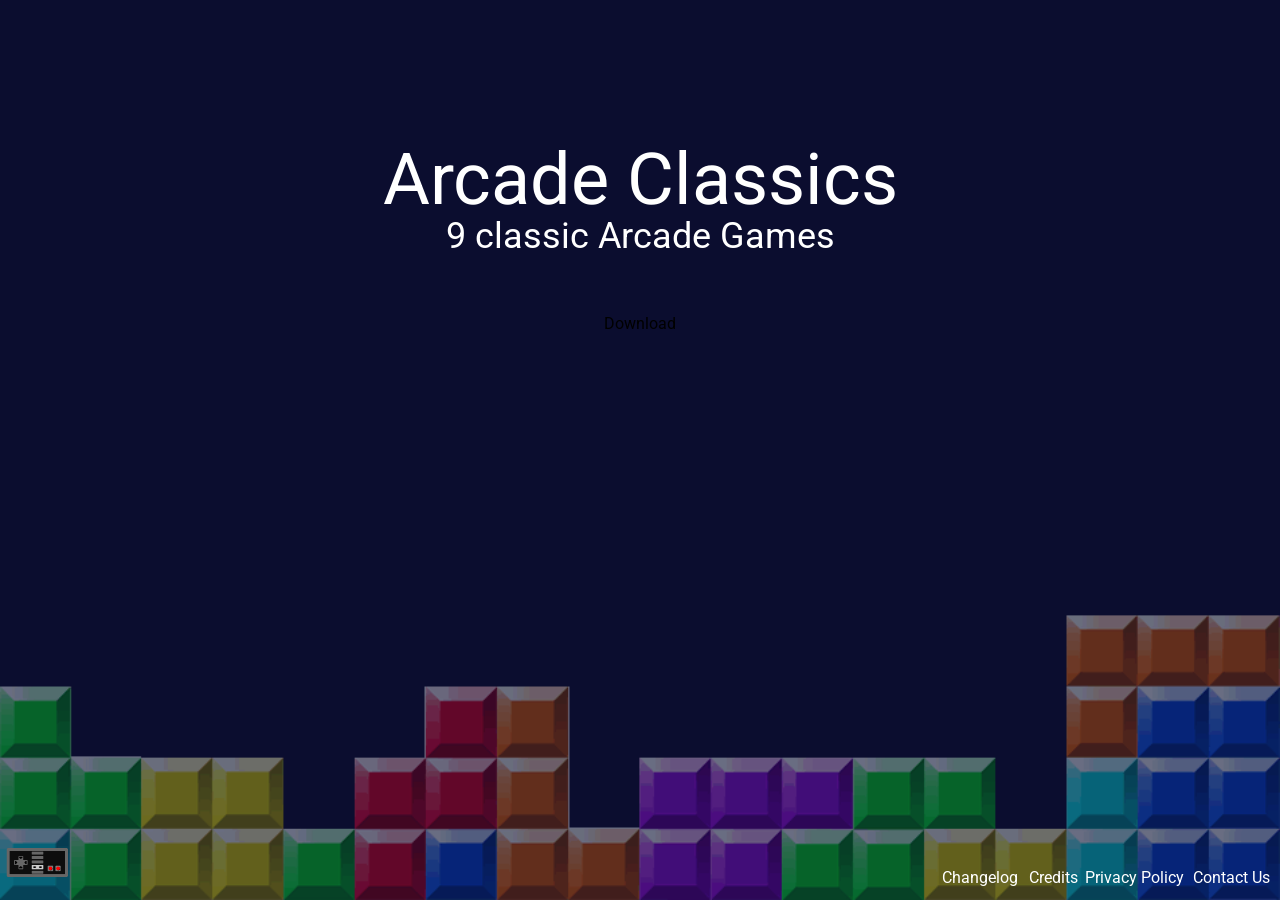
==== index.html @ bcf43526 "Converted to vanilla html website" ====
<!DOCTYPE html>
<html class="whlitmlp idc0_344" lang="en">
  <head>
    <meta http-equiv="content-type" content="text/html; charset=UTF-8" />
    <meta charset="UTF-8" />
    <meta name="viewport" content="width=device-width, initial-scale=1" />
    <meta name="description" content="Welcome to Arcade Classics - a free browser extension with 9 games to play!" />
    <meta name="keywords" content="game, fun, browser, chrome-extension, extension, arcade, classic, arcade-classic" />
    <link rel="icon" href="icon.png" />
    <title>Arcade Classics</title>
    <link href="main.css" rel="stylesheet" />
  </head>
  <body>
    <img class="absolute opacity-40 z-0 bottom-0 object-cover w-screen z-back" src="tetris.png" alt="Background" />
    <div class="panel-1 -right-4 z-10 bg-opacity-90 m-0 h-auto w-screen h-screen">
      <div>
        <h1 class="text-center text-7xl pt-36">Arcade Classics</h1>
        <h1 class="text-center text-4xl">9 classic Arcade Games</h1>
      </div>
      <div class="mt-12 flex justify-center">
        <a
          class="MuiButton-root MuiButton-contained MuiButton-containedPrimary MuiButton-sizeLarge MuiButton-containedSizeLarge MuiButtonBase-root m-2 text-black css-1gwc2q9"
          tabindex="0"
          href="https://chrome.google.com/webstore/detail/arcade-classics/gokcmhknbfbkchaljcbjloaebnoblcnd">
          Download
        </a>
      </div>
    </div>
    <img src="icon.png" alt="Icon" class="icon" />
    <a class="changelog hvr-float" href="https://arcade-classics.github.io/changelog"> Changelog </a>
    <a class="credits hvr-float" href="https://arcade-classics.github.io/credits"> Credits </a>
    <a class="privacy hvr-float" href="https://arcade-classics.github.io/privacy"> Privacy Policy </a>
    <a class="contact hvr-float" href="mailto:thearcadeclassics@gmail.com?subject=Arcade Classics Support Request" rel="noreferrer" target="_blank"> Contact Us </a>
  </body>
</html>
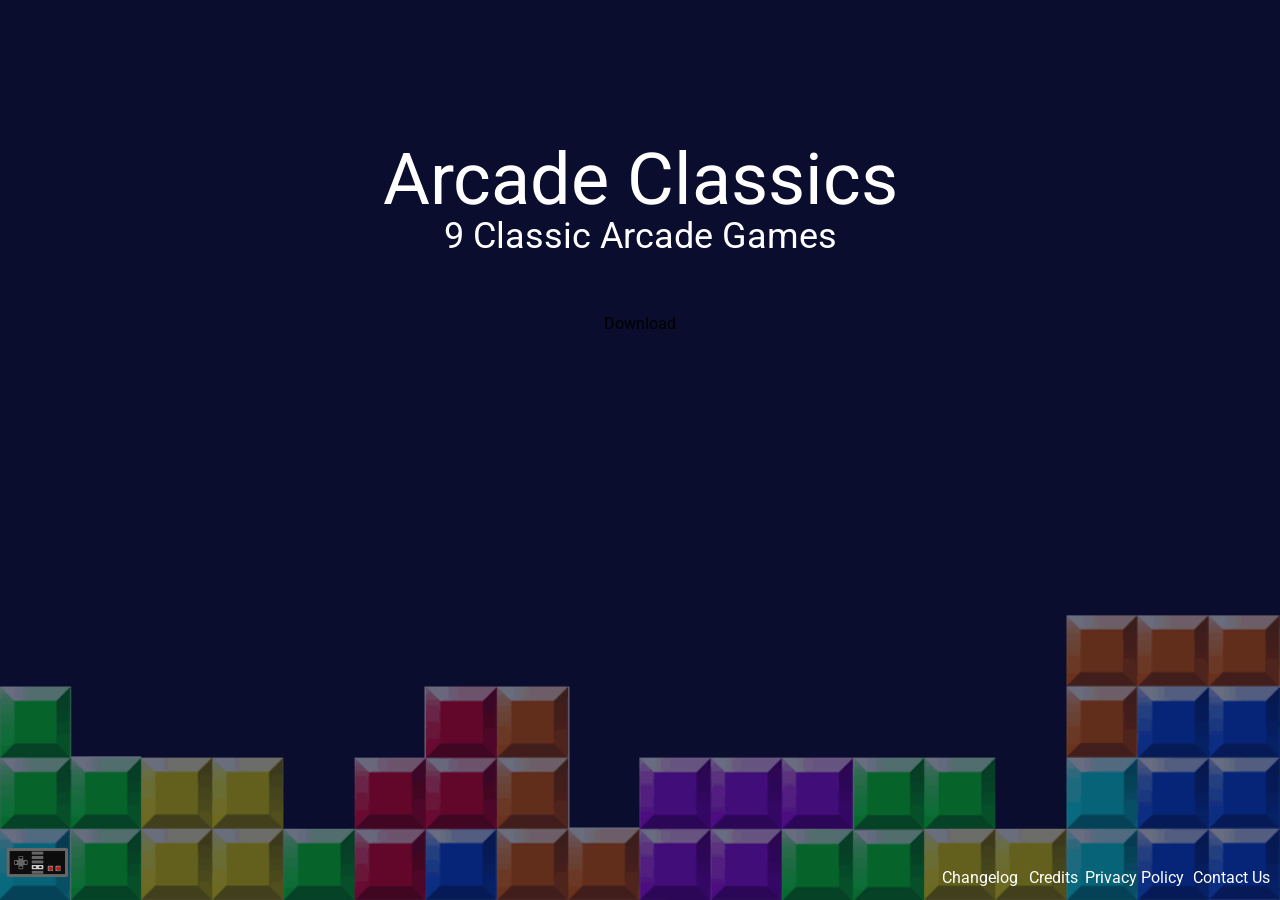
==== commit 32111b5f: "Updated site meta tags" ====
--- a/index.html
+++ b/index.html
@@ -1,11 +1,14 @@
 <!DOCTYPE html>
 <html class="whlitmlp idc0_344" lang="en">
   <head>
-    <meta http-equiv="content-type" content="text/html; charset=UTF-8" />
-    <meta charset="UTF-8" />
     <meta name="viewport" content="width=device-width, initial-scale=1" />
-    <meta name="description" content="Welcome to Arcade Classics - a free browser extension with 9 games to play!" />
-    <meta name="keywords" content="game, fun, browser, chrome-extension, extension, arcade, classic, arcade-classic" />
+    <meta name="title" content="Arcade Classics">
+    <meta name="description" content="Welcome to Arcade Classics - a free browser extension with 9 games to play!">
+    <meta name="keywords" content="game, fun, browser, chrome-extension, extension, arcade, classic, arcade-classics">
+    <meta name="robots" content="index, follow">
+    <meta http-equiv="Content-Type" content="text/html; charset=utf-8">
+    <meta name="language" content="English">
+    <meta name="author" content="Hugo Maxted (https://github.com/Hugo-Maxted)">
     <link rel="icon" href="icon.png" />
     <title>Arcade Classics</title>
     <link href="main.css" rel="stylesheet" />
@@ -15,7 +18,7 @@
     <div class="panel-1 -right-4 z-10 bg-opacity-90 m-0 h-auto w-screen h-screen">
       <div>
         <h1 class="text-center text-7xl pt-36">Arcade Classics</h1>
-        <h1 class="text-center text-4xl">9 classic Arcade Games</h1>
+        <h1 class="text-center text-4xl">9 Classic Arcade Games</h1>
       </div>
       <div class="mt-12 flex justify-center">
         <a
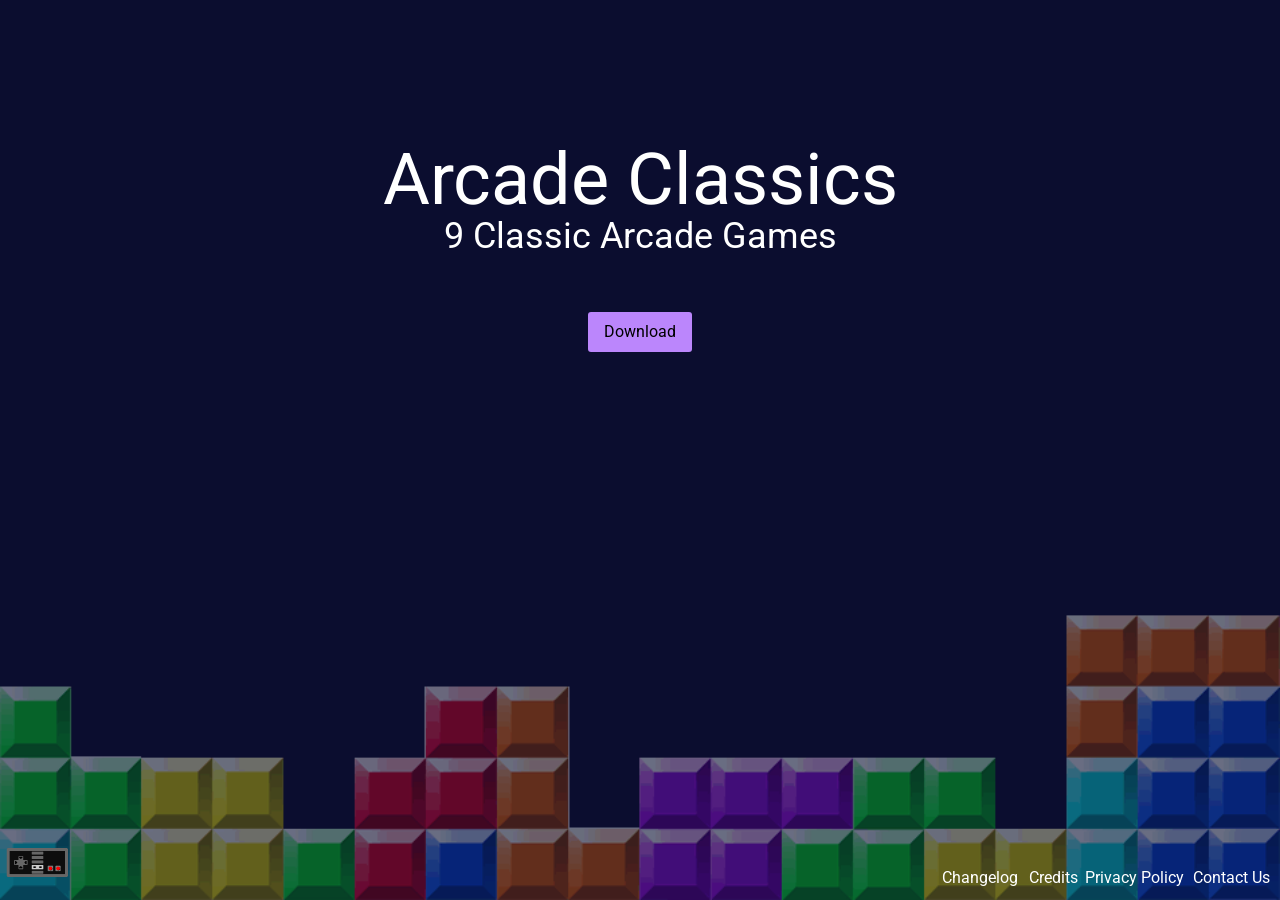
==== commit b8b5e2af: "Minor updates" ====
--- a/index.html
+++ b/index.html
@@ -2,16 +2,26 @@
 <html class="whlitmlp idc0_344" lang="en">
   <head>
     <meta name="viewport" content="width=device-width, initial-scale=1" />
-    <meta name="title" content="Arcade Classics">
-    <meta name="description" content="Welcome to Arcade Classics - a free browser extension with 9 games to play!">
-    <meta name="keywords" content="game, fun, browser, chrome-extension, extension, arcade, classic, arcade-classics">
-    <meta name="robots" content="index, follow">
-    <meta http-equiv="Content-Type" content="text/html; charset=utf-8">
-    <meta name="language" content="English">
-    <meta name="author" content="Hugo Maxted (https://github.com/Hugo-Maxted)">
+    <meta http-equiv="Content-Type" content="text/html; charset=utf-8" />
+    <meta name="robots" content="index, follow" />
+    <meta name="language" content="English" />
+    <meta name="title" content="Arcade Classics" />
+    <meta name="description" content="Welcome to Arcade Classics - a free browser extension with 9 games to play!" />
+    <meta name="keywords" content="game, fun, browser, chrome-extension, extension, arcade, classic, arcade-classics" />
+    <meta name="author" content="Hugo Maxted (https://github.com/Hugo-Maxted)" />
+    <meta property="og:type" content="website" />
+    <meta property="og:url" content="https://arcade-classics.github.io/" />
+    <meta property="og:title" content="Arcade Classics" />
+    <meta property="og:description" content="Welcome to Arcade Classics - a free browser extension with 9 games to play!" />
+    <meta property="og:image" content="icon.png" />
+    <meta property="twitter:card" content="summary_large_image" />
+    <meta property="twitter:url" content="https://arcade-classics.github.io/" />
+    <meta property="twitter:title" content="Arcade Classics" />
+    <meta property="twitter:description" content="Welcome to Arcade Classics - a free browser extension with 9 games to play!" />
+    <meta property="twitter:image" content="icon.png" />
+    <link href="main.css" rel="stylesheet" />
     <link rel="icon" href="icon.png" />
     <title>Arcade Classics</title>
-    <link href="main.css" rel="stylesheet" />
   </head>
   <body>
     <img class="absolute opacity-40 z-0 bottom-0 object-cover w-screen z-back" src="tetris.png" alt="Background" />
@@ -21,18 +31,13 @@
         <h1 class="text-center text-4xl">9 Classic Arcade Games</h1>
       </div>
       <div class="mt-12 flex justify-center">
-        <a
-          class="MuiButton-root MuiButton-contained MuiButton-containedPrimary MuiButton-sizeLarge MuiButton-containedSizeLarge MuiButtonBase-root m-2 text-black css-1gwc2q9"
-          tabindex="0"
-          href="https://chrome.google.com/webstore/detail/arcade-classics/gokcmhknbfbkchaljcbjloaebnoblcnd">
-          Download
-        </a>
+        <a class="m-2 text-black download-button" tabindex="0" href="https://chrome.google.com/webstore/detail/arcade-classics/gokcmhknbfbkchaljcbjloaebnoblcnd"> Download </a>
       </div>
     </div>
-    <img src="icon.png" alt="Icon" class="icon" />
-    <a class="changelog hvr-float" href="https://arcade-classics.github.io/changelog"> Changelog </a>
-    <a class="credits hvr-float" href="https://arcade-classics.github.io/credits"> Credits </a>
-    <a class="privacy hvr-float" href="https://arcade-classics.github.io/privacy"> Privacy Policy </a>
-    <a class="contact hvr-float" href="mailto:thearcadeclassics@gmail.com?subject=Arcade Classics Support Request" rel="noreferrer" target="_blank"> Contact Us </a>
+    <a href="/"><img src="icon.png" alt="Icon" class="icon" /></a>
+    <a class="changelog hvr-float" href="/changelog">Changelog</a>
+    <a class="credits hvr-float" href="/credits">Credits</a>
+    <a class="privacy hvr-float" href="/privacy">Privacy Policy</a>
+    <a class="contact hvr-float" href="mailto:thearcadeclassics@gmail.com?subject=Arcade Classics Support Request" rel="noreferrer" target="_blank">Contact Us</a>
   </body>
 </html>
--- a/main.css
+++ b/main.css
@@ -0,0 +1,442 @@
+@import url(https://fonts.googleapis.com/css?family=Roboto:300&display=swap);
+
+.download-button {
+  padding: 0.5em 1em;
+  border-radius: 3px;
+  background: #bb86fc;
+  color: #fff;
+  display: inline-block;
+  text-decoration: none;
+}
+html {
+  -moz-tab-size: 4;
+  tab-size: 4;
+  line-height: 1.15;
+  -webkit-text-size-adjust: 100%;
+}
+body {
+  font-family: system-ui, -apple-system, "Segoe UI", Roboto, Helvetica, Arial, sans-serif, "Apple Color Emoji", "Segoe UI Emoji";
+}
+hr {
+  height: 0;
+  color: inherit;
+}
+abbr[title] {
+  -webkit-text-decoration: underline dotted;
+  text-decoration: underline dotted;
+}
+b,
+strong {
+  font-weight: bolder;
+}
+code,
+kbd,
+pre,
+samp {
+  font-family: ui-monospace, SFMono-Regular, Consolas, "Liberation Mono", Menlo, monospace;
+  font-size: 1em;
+}
+small {
+  font-size: 80%;
+}
+sub,
+sup {
+  font-size: 75%;
+  line-height: 0;
+  position: relative;
+  vertical-align: baseline;
+}
+sub {
+  bottom: -0.25em;
+}
+sup {
+  top: -0.5em;
+}
+table {
+  text-indent: 0;
+  border-color: inherit;
+}
+button,
+input,
+optgroup,
+select,
+textarea {
+  font-family: inherit;
+  font-size: 100%;
+  line-height: 1.15;
+  margin: 0;
+}
+button,
+select {
+  text-transform: none;
+}
+button {
+  -webkit-appearance: button;
+}
+legend {
+  padding: 0;
+}
+progress {
+  vertical-align: baseline;
+}
+summary {
+  display: list-item;
+}
+blockquote,
+dd,
+dl,
+figure,
+h1,
+h2,
+h3,
+h4,
+h5,
+h6,
+hr,
+p,
+pre {
+  margin: 0;
+}
+button {
+  background-color: transparent;
+  background-image: none;
+}
+fieldset,
+ol,
+ul {
+  margin: 0;
+  padding: 0;
+}
+ol,
+ul {
+  list-style: none;
+}
+html {
+  font-family: ui-sans-serif, system-ui, -apple-system, BlinkMacSystemFont, "Segoe UI", Roboto, "Helvetica Neue", Arial, "Noto Sans", sans-serif, "Apple Color Emoji", "Segoe UI Emoji",
+    "Segoe UI Symbol", "Noto Color Emoji";
+  line-height: 1.5;
+}
+body {
+  font-family: inherit;
+  line-height: inherit;
+}
+*,
+:after,
+:before {
+  box-sizing: border-box;
+  border: 0 solid;
+}
+hr {
+  border-top-width: 1px;
+}
+img {
+  border-style: solid;
+}
+textarea {
+  resize: vertical;
+}
+input::-webkit-input-placeholder,
+textarea::-webkit-input-placeholder {
+  opacity: 1;
+  color: #9ca3af;
+}
+input:-ms-input-placeholder,
+textarea:-ms-input-placeholder {
+  opacity: 1;
+  color: #9ca3af;
+}
+input::placeholder,
+textarea::placeholder {
+  opacity: 1;
+  color: #9ca3af;
+}
+button {
+  cursor: pointer;
+}
+table {
+  border-collapse: collapse;
+}
+h1,
+h2,
+h3,
+h4,
+h5,
+h6 {
+  font-size: inherit;
+  font-weight: inherit;
+}
+a {
+  color: inherit;
+  text-decoration: inherit;
+}
+button,
+input,
+optgroup,
+select,
+textarea {
+  padding: 0;
+  line-height: inherit;
+  color: inherit;
+}
+code,
+kbd,
+pre,
+samp {
+  font-family: ui-monospace, SFMono-Regular, Menlo, Monaco, Consolas, "Liberation Mono", "Courier New", monospace;
+}
+audio,
+canvas,
+embed,
+iframe,
+img,
+object,
+svg,
+video {
+  display: block;
+  vertical-align: middle;
+}
+img,
+video {
+  max-width: 100%;
+  height: auto;
+}
+*,
+:after,
+:before {
+  --tw-border-opacity: 1;
+  border-color: rgba(229, 231, 235, var(--tw-border-opacity));
+}
+.absolute {
+  position: absolute;
+}
+.-right-4 {
+  right: -1rem;
+}
+.bottom-0 {
+  bottom: 0;
+}
+.z-0 {
+  z-index: 0;
+}
+.z-10 {
+  z-index: 10;
+}
+.z-back {
+  z-index: -9999;
+}
+.m-0 {
+  margin: 0;
+}
+.m-2 {
+  margin: 0.5rem;
+}
+.mt-6 {
+  margin-top: 1.5rem;
+}
+.mt-12 {
+  margin-top: 3rem;
+}
+.flex {
+  display: flex;
+}
+.table {
+  display: table;
+}
+.h-auto {
+  height: auto;
+}
+.h-screen {
+  height: 100vh;
+}
+.w-screen {
+  width: 100vw;
+}
+@-webkit-keyframes spin {
+  to {
+    -webkit-transform: rotate(1turn);
+    transform: rotate(1turn);
+  }
+}
+@keyframes spin {
+  to {
+    -webkit-transform: rotate(1turn);
+    transform: rotate(1turn);
+  }
+}
+@-webkit-keyframes ping {
+  75%,
+  to {
+    -webkit-transform: scale(2);
+    transform: scale(2);
+    opacity: 0;
+  }
+}
+@keyframes ping {
+  75%,
+  to {
+    -webkit-transform: scale(2);
+    transform: scale(2);
+    opacity: 0;
+  }
+}
+@-webkit-keyframes pulse {
+  50% {
+    opacity: 0.5;
+  }
+}
+@keyframes pulse {
+  50% {
+    opacity: 0.5;
+  }
+}
+@-webkit-keyframes bounce {
+  0%,
+  to {
+    -webkit-transform: translateY(-25%);
+    transform: translateY(-25%);
+    -webkit-animation-timing-function: cubic-bezier(0.8, 0, 1, 1);
+    animation-timing-function: cubic-bezier(0.8, 0, 1, 1);
+  }
+  50% {
+    -webkit-transform: none;
+    transform: none;
+    -webkit-animation-timing-function: cubic-bezier(0, 0, 0.2, 1);
+    animation-timing-function: cubic-bezier(0, 0, 0.2, 1);
+  }
+}
+@keyframes bounce {
+  0%,
+  to {
+    -webkit-transform: translateY(-25%);
+    transform: translateY(-25%);
+    -webkit-animation-timing-function: cubic-bezier(0.8, 0, 1, 1);
+    animation-timing-function: cubic-bezier(0.8, 0, 1, 1);
+  }
+  50% {
+    -webkit-transform: none;
+    transform: none;
+    -webkit-animation-timing-function: cubic-bezier(0, 0, 0.2, 1);
+    animation-timing-function: cubic-bezier(0, 0, 0.2, 1);
+  }
+}
+.justify-center {
+  justify-content: center;
+}
+.bg-opacity-90 {
+  --tw-bg-opacity: 0.9;
+}
+.object-cover {
+  object-fit: cover;
+}
+.pt-12 {
+  padding-top: 3rem;
+}
+.pt-36 {
+  padding-top: 9rem;
+}
+.pb-3 {
+  padding-bottom: 0.75rem;
+}
+.text-center {
+  text-align: center;
+}
+.text-2xl {
+  font-size: 1.5rem;
+  line-height: 2rem;
+}
+.text-4xl {
+  font-size: 2.25rem;
+  line-height: 2.5rem;
+}
+.text-7xl {
+  font-size: 4.5rem;
+  line-height: 1;
+}
+.tracking-tight {
+  letter-spacing: -0.025em;
+}
+.text-black {
+  --tw-text-opacity: 1;
+  color: rgba(0, 0, 0, var(--tw-text-opacity));
+}
+.opacity-40 {
+  opacity: 0.4;
+}
+*,
+:after,
+:before {
+  --tw-shadow: 0 0 transparent;
+  --tw-ring-inset: var(--tw-empty, /*!*/ /*!*/);
+  --tw-ring-offset-width: 0px;
+  --tw-ring-offset-color: #fff;
+  --tw-ring-color: rgba(59, 130, 246, 0.5);
+  --tw-ring-offset-shadow: 0 0 transparent;
+  --tw-ring-shadow: 0 0 transparent;
+}
+body {
+  padding: 0;
+  margin: 0;
+  background-color: #0b0d2f;
+  font-family: "Roboto", sans-serif;
+  overflow: hidden;
+}
+a,
+a:visited,
+body {
+  color: #fff;
+}
+::-webkit-scrollbar {
+  display: none;
+}
+.icon {
+  position: absolute;
+  bottom: 0;
+  left: 0;
+  width: 75px;
+  cursor: pointer;
+  position: fixed;
+}
+.changelog,
+.contact,
+.credits,
+.privacy {
+  position: absolute;
+  bottom: 10px;
+  text-decoration: none;
+  position: fixed;
+}
+.changelog {
+  right: 262px;
+}
+.credits {
+  right: 202px;
+}
+.privacy {
+  right: 96px;
+}
+.contact {
+  right: 10px;
+}
+.hvr-float {
+  display: inline-block;
+  vertical-align: middle;
+  -webkit-transform: perspective(1px) translateZ(0);
+  transform: perspective(1px) translateZ(0);
+  box-shadow: 0 0 1px transparent;
+  transition-duration: 0.3s;
+  transition-property: -webkit-transform;
+  transition-property: transform;
+  transition-property: transform, -webkit-transform;
+  transition-timing-function: ease-out;
+}
+.hvr-float:active,
+.hvr-float:focus,
+.hvr-float:hover {
+  -webkit-transform: translateY(-8px);
+  transform: translateY(-8px);
+}
+.changelog-item {
+  height: calc(100vh - 200px);
+  overflow-y: scroll;
+  overflow-x: hidden;
+}
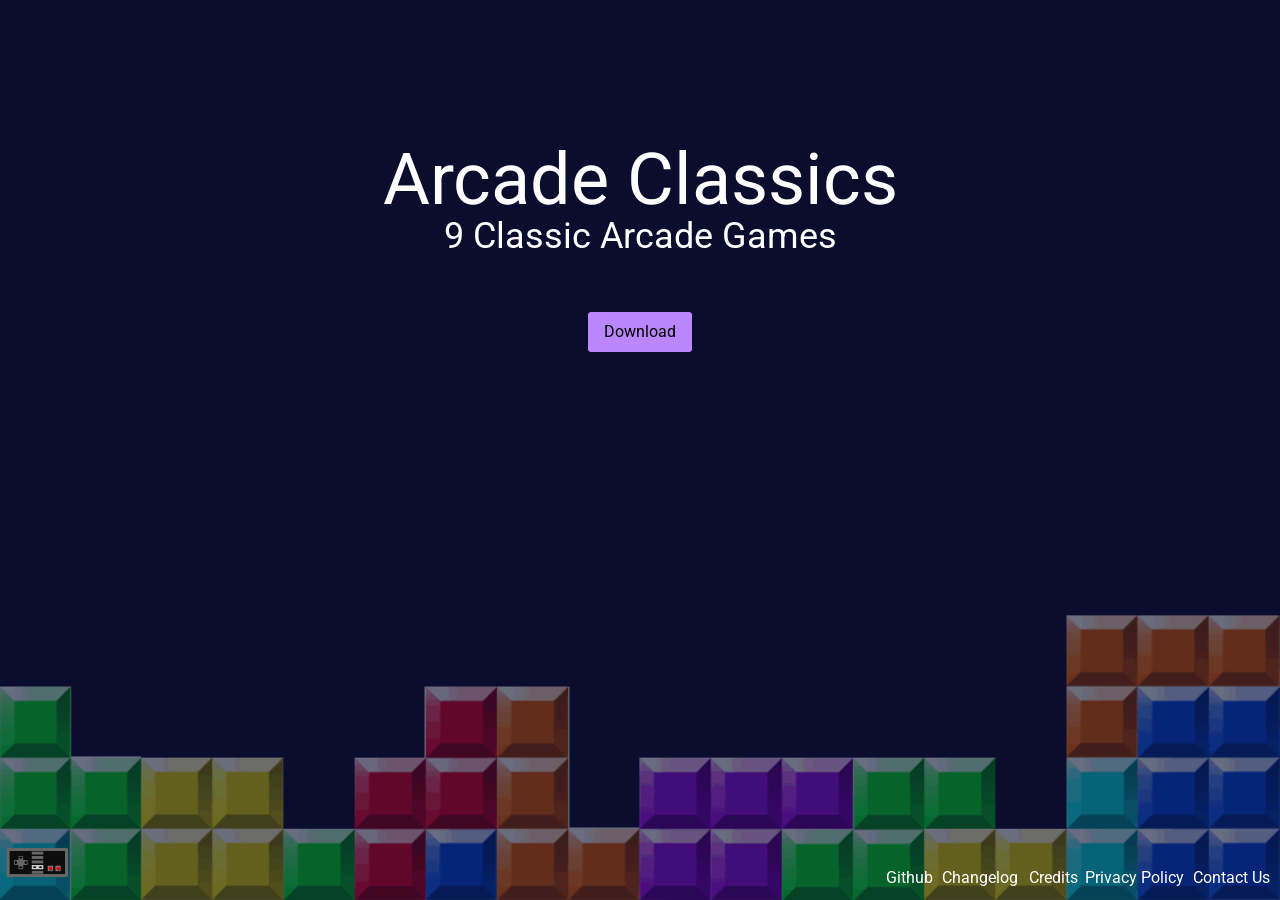
==== commit c922a7cd: "Added link to github" ====
--- a/index.html
+++ b/index.html
@@ -31,13 +31,20 @@
         <h1 class="text-center text-4xl">9 Classic Arcade Games</h1>
       </div>
       <div class="mt-12 flex justify-center">
-        <a class="m-2 text-black download-button" tabindex="0" href="https://chrome.google.com/webstore/detail/arcade-classics/gokcmhknbfbkchaljcbjloaebnoblcnd"> Download </a>
+        <a class="m-2 text-black download-button" tabindex="0" href="https://chrome.google.com/webstore/detail/arcade-classics/gokcmhknbfbkchaljcbjloaebnoblcnd">Download</a>
       </div>
     </div>
     <a href="/"><img src="icon.png" alt="Icon" class="icon" /></a>
+    <a class="github hvr-float" href="https://github.com/Arcade-Classics/Arcade-Classics">Github</a>
     <a class="changelog hvr-float" href="/changelog">Changelog</a>
     <a class="credits hvr-float" href="/credits">Credits</a>
     <a class="privacy hvr-float" href="/privacy">Privacy Policy</a>
     <a class="contact hvr-float" href="mailto:thearcadeclassics@gmail.com?subject=Arcade Classics Support Request" rel="noreferrer" target="_blank">Contact Us</a>
   </body>
+  <script>
+    if (navigator.userAgent.toLowerCase().indexOf("firefox") > -1) {
+      document.querySelector(".download-button").href = "https://addons.mozilla.org/en-US/firefox/addon/arcade-classics/";
+      document.querySelector(".download-button").innerText = "Download for Firefox";
+    }
+  </script>
 </html>
--- a/main.css
+++ b/main.css
@@ -396,6 +396,7 @@
   cursor: pointer;
   position: fixed;
 }
+.github,
 .changelog,
 .contact,
 .credits,
@@ -404,6 +405,9 @@
   bottom: 10px;
   text-decoration: none;
   position: fixed;
+}
+.github {
+  right: 347px;
 }
 .changelog {
   right: 262px;
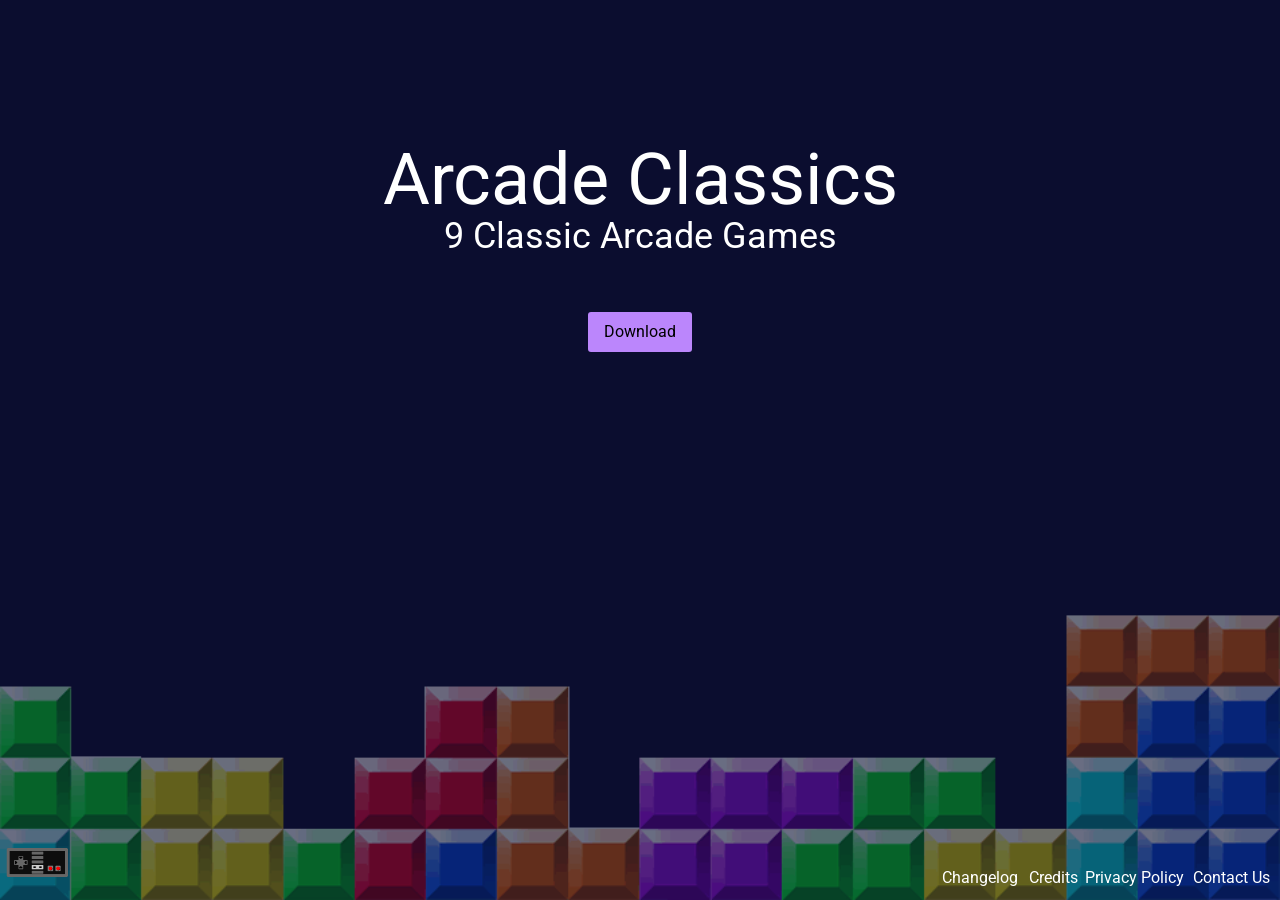
==== commit fe623088: "Update index.html Updated website to close source AC3" ====
--- a/index.html
+++ b/index.html
@@ -35,7 +35,6 @@
       </div>
     </div>
     <a href="/"><img src="icon.png" alt="Icon" class="icon" /></a>
-    <a class="github hvr-float" href="https://github.com/Arcade-Classics/Arcade-Classics">Github</a>
     <a class="changelog hvr-float" href="/changelog">Changelog</a>
     <a class="credits hvr-float" href="/credits">Credits</a>
     <a class="privacy hvr-float" href="/privacy">Privacy Policy</a>
